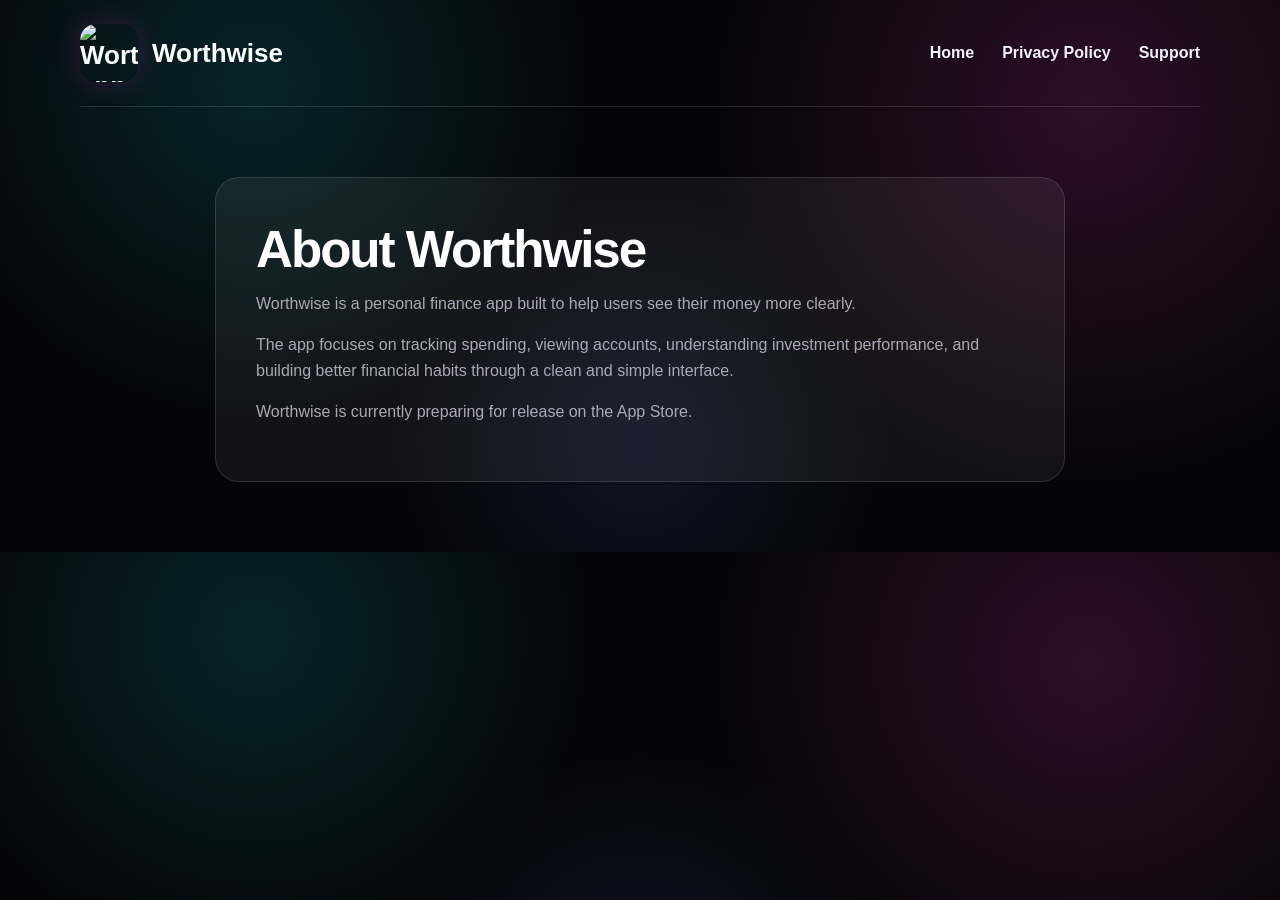
==== about.html @ 5d4ab152 "Add files via upload" ====
<!DOCTYPE html>
<html lang="en">
<head>
  <meta charset="UTF-8" />
  <meta name="viewport" content="width=device-width, initial-scale=1.0" />
  <title>About — Worthwise</title>
  <link rel="icon" href="assets/app-icon.png" />
  <link rel="stylesheet" href="styles.css" />
</head>
<body>
  <header class="nav">
    <a class="brand" href="index.html"><img src="assets/app-icon.png" alt="Worthwise app icon" /><span>Worthwise</span></a>
    <nav><a href="index.html">Home</a><a href="privacy.html">Privacy Policy</a><a href="support.html">Support</a></nav>
  </header>

  <main class="page">
    <h1>About Worthwise</h1>
    <p>Worthwise is a personal finance app built to help users see their money more clearly.</p>
    <p>The app focuses on tracking spending, viewing accounts, understanding investment performance, and building better financial habits through a clean and simple interface.</p>
    <p>Worthwise is currently preparing for release on the App Store.</p>
  </main>
</body>
</html>
---- styles.css ----
* {
  box-sizing: border-box;
}

:root {
  --bg: #050507;
  --panel: rgba(255, 255, 255, 0.06);
  --panel-strong: rgba(255, 255, 255, 0.1);
  --text: #ffffff;
  --muted: #aaa8b7;
  --line: rgba(255, 255, 255, 0.12);
  --cyan: #10e7ff;
  --blue: #5877ff;
  --pink: #ff3ecf;
  --green: #35e66b;
}

html {
  scroll-behavior: smooth;
}

body {
  margin: 0;
  font-family: Inter, -apple-system, BlinkMacSystemFont, "Segoe UI", sans-serif;
  color: var(--text);
  background:
    radial-gradient(circle at 20% 15%, rgba(16, 231, 255, 0.14), transparent 30%),
    radial-gradient(circle at 85% 20%, rgba(255, 62, 207, 0.16), transparent 32%),
    radial-gradient(circle at 50% 80%, rgba(88, 119, 255, 0.12), transparent 32%),
    var(--bg);
}

a {
  color: inherit;
  text-decoration: none;
}

.nav {
  width: min(1120px, calc(100% - 40px));
  margin: 0 auto;
  padding: 24px 0;
  display: flex;
  align-items: center;
  justify-content: space-between;
  border-bottom: 1px solid var(--line);
}

.brand,
.footer-brand {
  display: flex;
  align-items: center;
  gap: 14px;
  font-weight: 800;
  font-size: 26px;
}

.brand img,
.footer-brand img,
.download-card img {
  width: 58px;
  height: 58px;
  border-radius: 16px;
  box-shadow: 0 0 28px rgba(255, 62, 207, 0.18);
}

.nav nav {
  display: flex;
  gap: 28px;
  color: #f4f2ff;
  font-weight: 650;
}

.nav nav a:hover {
  color: var(--cyan);
}

.hero {
  width: min(1120px, calc(100% - 40px));
  margin: 0 auto;
  min-height: 650px;
  padding: 70px 0 44px;
  display: grid;
  grid-template-columns: 0.95fr 1.05fr;
  gap: 34px;
  align-items: center;
}

.eyebrow {
  display: inline-block;
  padding: 9px 15px;
  border: 1px solid rgba(255, 62, 207, 0.55);
  border-radius: 999px;
  color: #f19cff;
  background: rgba(255, 62, 207, 0.08);
  font-weight: 700;
}

h1 {
  margin: 18px 0;
  font-size: clamp(44px, 6vw, 74px);
  line-height: 0.95;
  letter-spacing: -0.06em;
}

h1 span {
  display: block;
  background: linear-gradient(90deg, var(--cyan), var(--blue), var(--pink));
  -webkit-background-clip: text;
  color: transparent;
}

.intro {
  max-width: 560px;
  color: #d4d1dc;
  font-size: 20px;
  line-height: 1.65;
}

.cta-row {
  margin-top: 32px;
  display: flex;
  align-items: center;
  gap: 26px;
  flex-wrap: wrap;
}

.app-store {
  width: 190px;
  height: 64px;
  border: 1px solid rgba(255,255,255,0.7);
  border-radius: 11px;
  display: grid;
  place-content: center;
  background: #050505;
}

.app-store small {
  font-size: 13px;
}

.app-store strong {
  font-size: 27px;
  line-height: 1;
}

.coming {
  color: #f16cff;
  font-weight: 700;
}

.mini-features {
  margin-top: 52px;
  display: grid;
  grid-template-columns: repeat(3, 1fr);
  gap: 22px;
}

.mini-features div {
  color: var(--muted);
  line-height: 1.5;
}

.mini-features strong {
  display: block;
  color: white;
  margin-bottom: 7px;
}

.hero-phones {
  position: relative;
  height: 610px;
}

.phone {
  position: absolute;
  width: 245px;
  border-radius: 36px;
  box-shadow: 0 28px 80px rgba(0,0,0,0.7);
  border: 1px solid rgba(255,255,255,0.22);
  background: #000;
}

.phone-center {
  width: 300px;
  left: 50%;
  top: 10px;
  transform: translateX(-50%);
  z-index: 3;
}

.phone-left {
  left: 0;
  top: 80px;
  z-index: 1;
  opacity: 0.82;
}

.phone-right {
  right: 0;
  top: 92px;
  z-index: 2;
  opacity: 0.9;
}

.feature-bar,
.download-card {
  width: min(1120px, calc(100% - 40px));
  margin: 0 auto;
  padding: 34px;
  border: 1px solid var(--line);
  border-radius: 22px;
  background: linear-gradient(180deg, var(--panel-strong), rgba(255,255,255,0.035));
  box-shadow: 0 24px 70px rgba(0,0,0,0.35);
}

.feature-bar {
  display: grid;
  grid-template-columns: repeat(4, 1fr);
  gap: 26px;
}

.icon {
  color: var(--green);
  font-size: 34px;
  margin-bottom: 12px;
}

.feature-bar h3,
.screen-grid h3 {
  margin-bottom: 8px;
}

.feature-bar p,
.screen-grid p,
.download-card p,
footer span,
footer p,
.page p,
.page li {
  color: var(--muted);
  line-height: 1.6;
}

.screens {
  width: min(1120px, calc(100% - 40px));
  margin: 72px auto 0;
  text-align: center;
}

.section-label {
  color: #c883ff;
  text-transform: uppercase;
  letter-spacing: 0.14em;
  font-weight: 800;
}

.screens h2,
.page h1 {
  font-size: clamp(36px, 4vw, 52px);
  letter-spacing: -0.04em;
  margin: 8px 0;
}

.section-text {
  color: var(--muted);
  font-size: 19px;
}

.screen-grid {
  margin-top: 48px;
  display: grid;
  grid-template-columns: repeat(3, 1fr);
  gap: 42px;
}

.screen-grid img {
  max-width: 250px;
  width: 100%;
  border-radius: 36px;
  box-shadow: 0 28px 70px rgba(0,0,0,0.55);
  border: 1px solid rgba(255,255,255,0.12);
}

.download-card {
  margin-top: 58px;
  display: grid;
  grid-template-columns: auto 1fr auto;
  gap: 22px;
  align-items: center;
}

.download-card h2 {
  margin: 0;
}

.download-card a {
  border: 1px solid rgba(255, 62, 207, 0.65);
  color: #ff7ce6;
  border-radius: 12px;
  padding: 18px 34px;
  font-weight: 800;
}

footer {
  width: min(1120px, calc(100% - 40px));
  margin: 34px auto 0;
  padding: 30px 0 42px;
  display: grid;
  grid-template-columns: 1fr auto;
  gap: 22px;
  border-top: 1px solid var(--line);
}

.footer-brand {
  font-size: 25px;
}

.footer-brand span {
  display: block;
  font-size: 15px;
  font-weight: 500;
}

.footer-links {
  display: flex;
  align-items: center;
  gap: 30px;
}

footer p {
  grid-column: 1 / -1;
  text-align: center;
}

.page {
  width: min(850px, calc(100% - 40px));
  margin: 70px auto;
  padding: 40px;
  border: 1px solid var(--line);
  border-radius: 24px;
  background: var(--panel);
}

.page a {
  color: var(--cyan);
}

@media (max-width: 900px) {
  .nav,
  .hero,
  .feature-bar,
  .screen-grid,
  .download-card,
  footer {
    grid-template-columns: 1fr;
  }

  .nav {
    gap: 20px;
    align-items: flex-start;
  }

  .nav nav,
  .footer-links {
    flex-wrap: wrap;
    gap: 16px;
  }

  .hero {
    padding-top: 34px;
  }

  .hero-phones {
    height: 520px;
  }

  .phone-center {
    width: 245px;
  }

  .phone-left,
  .phone-right {
    width: 190px;
  }

  .mini-features {
    grid-template-columns: 1fr;
  }

  .download-card {
    text-align: left;
  }
}

@media (max-width: 560px) {
  .phone-left,
  .phone-right {
    display: none;
  }

  .hero-phones {
    height: 500px;
  }

  .phone-center {
    width: 260px;
  }
}
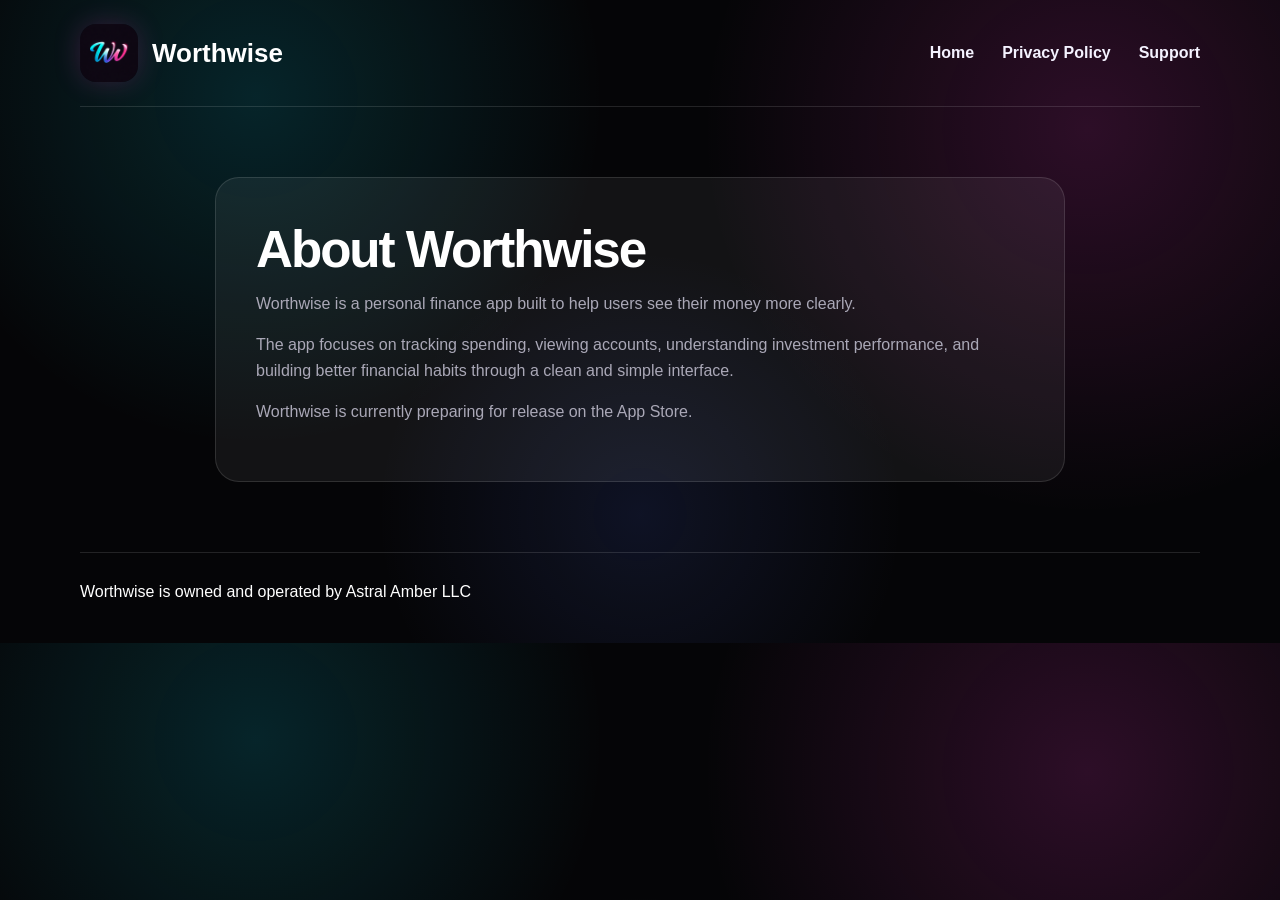
==== commit e13645b0: "Update about.html" ====
--- a/about.html
+++ b/about.html
@@ -20,4 +20,5 @@
     <p>Worthwise is currently preparing for release on the App Store.</p>
   </main>
 </body>
+  <footer>Worthwise is owned and operated by Astral Amber LLC</footer>
 </html>
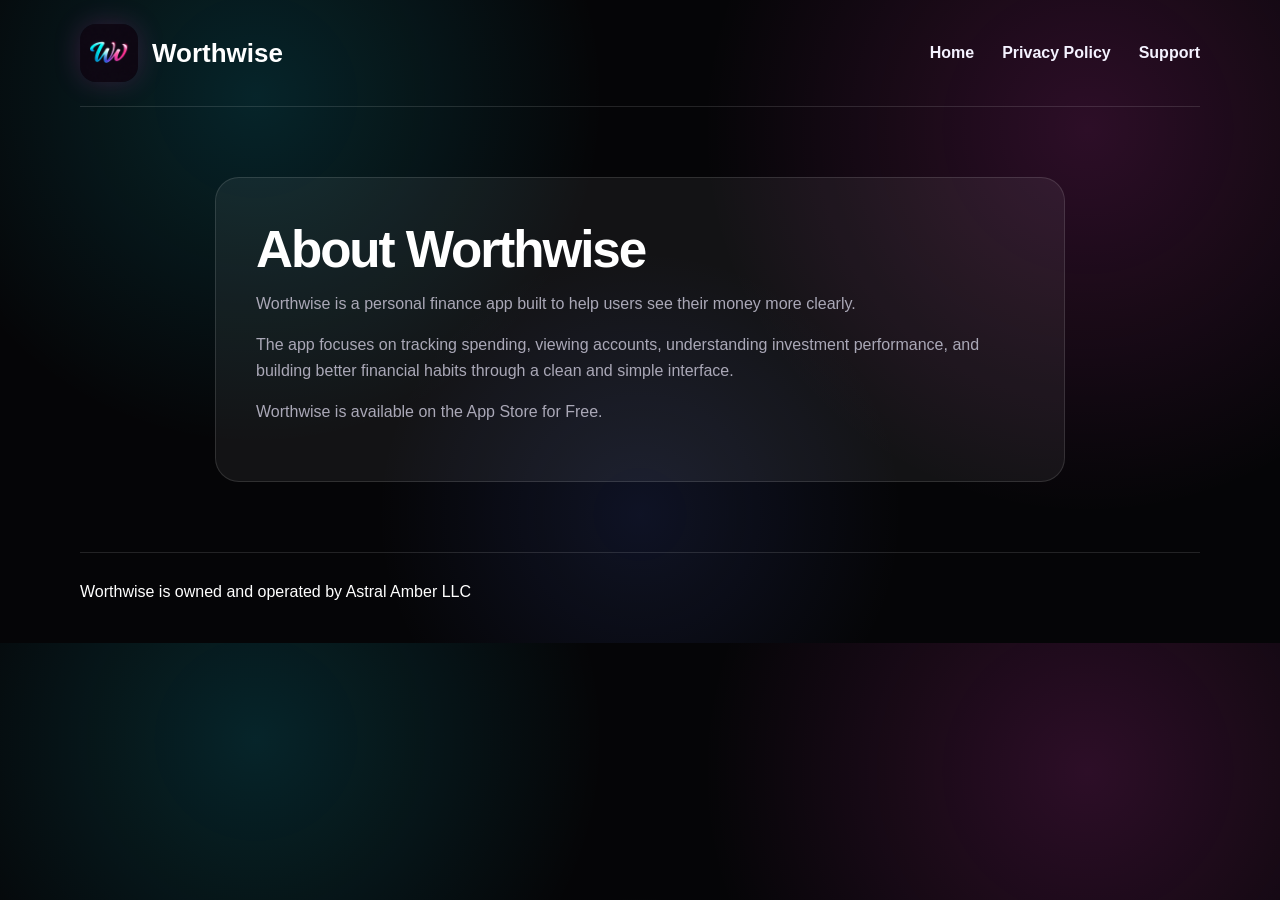
==== commit 2ff77948: "Update about.html" ====
--- a/about.html
+++ b/about.html
@@ -17,7 +17,7 @@
     <h1>About Worthwise</h1>
     <p>Worthwise is a personal finance app built to help users see their money more clearly.</p>
     <p>The app focuses on tracking spending, viewing accounts, understanding investment performance, and building better financial habits through a clean and simple interface.</p>
-    <p>Worthwise is currently preparing for release on the App Store.</p>
+    <p>Worthwise is available on the App Store for Free.</p>
   </main>
 </body>
   <footer>Worthwise is owned and operated by Astral Amber LLC</footer>
